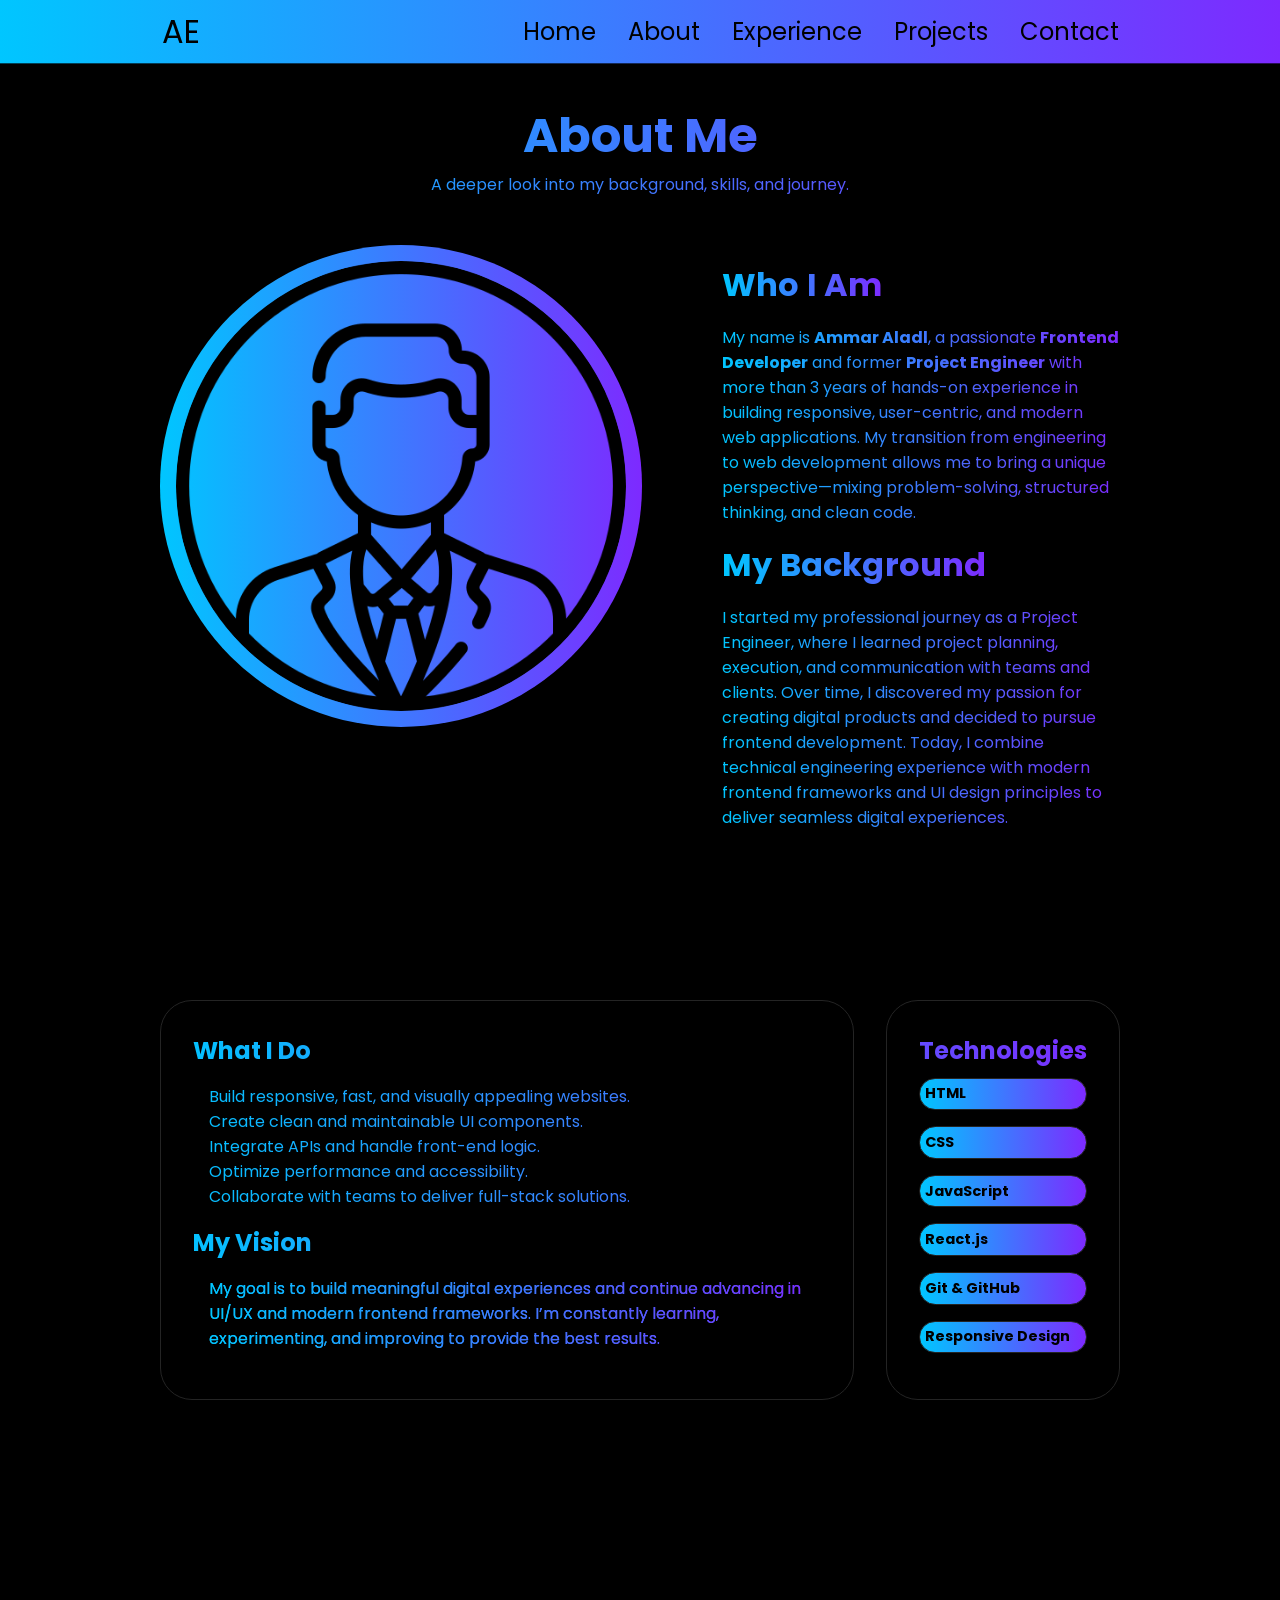
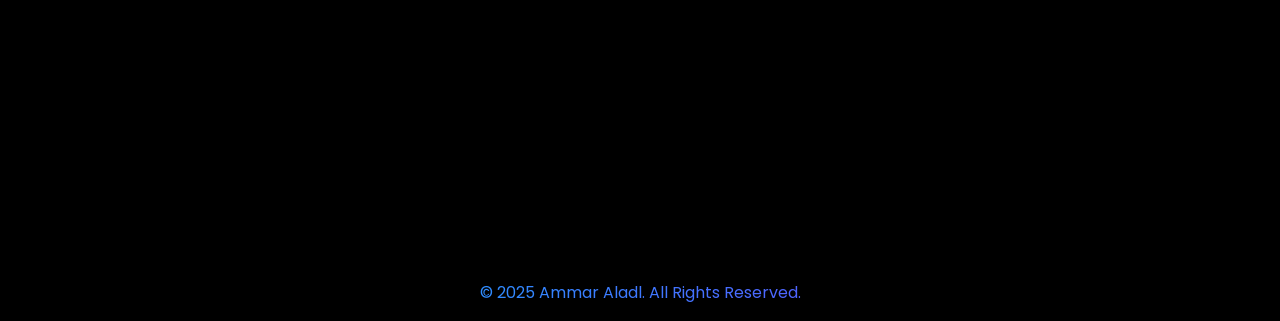
==== about.html @ 819f5580 "Add initial portfolio website files Added HTML pages for Home, About, Experience, Projects, and Cont" ====
<!DOCTYPE html>
<html lang="en">

<head>
    <meta charset="UTF-8" />
    <meta name="viewport" content="width=device-width, initial-scale=1.0" />
    <title>About Me - Ammar Aladl</title>
    <link rel="stylesheet" href="style.css" />
    <link rel="stylesheet" href="mediaqueries.css" />
</head>

<body>
    <nav id="desktop-nav">
        <div class="logo">AE</div>
        <div>
            <ul class="Nav-links">
                <li><a href="index.html">Home</a></li>
                <li><a href="about.html">About</a></li>
                <li><a href="Experience.html">Experience</a></li>
                <li><a href="Projects.html">Projects</a></li>
                <li><a href="Contact.html">Contact</a></li>
            </ul>
        </div>
    </nav>
    <nav id="hamburger-nav">
        <div class="logo">AE</div>
        <div class="hamburger-menu">
            <div class="hamburger-icon" onclick="toggleMenu()">
                <span></span>
                <span></span>
                <span></span>
            </div>

            <div class="menu-links">
                <li><a href="index.html" onclick="toggleMenu()">Home</a></li>
                <li><a href="about.html" onclick="toggleMenu()">About</a></li>
                <li><a href="Experience.html" onclick="toggleMenu()">Experience</a></li>
                <li><a href="Projects.html" onclick="toggleMenu()">Projects</a></li>
                <li><a href="Contact.html" onclick="toggleMenu()">Contact</a></li>
            </div>
        </div>
    </nav>

    <section id="about-page-1" class="about-full-page">
        <div class="about-header">
            <h1 class="title">About Me</h1>
            <p class="section__text__p1">A deeper look into my background, skills, and journey.</p>
        </div>

        <div class="about-wrapper">
            <div class="about-left">
                <img src="./assets/profile.png" alt="About Ammar" class="about-full-pic" />
            </div>

            <div class="about-right">
                <h2>Who I Am</h2>
                <p>
                    My name is <strong>Ammar Aladl</strong>, a passionate <strong>Frontend Developer</strong> and former
                    <strong>Project Engineer</strong> with more than 3 years of hands-on experience in building
                    responsive,
                    user-centric, and modern web applications. My transition from engineering to web development allows
                    me to bring a unique
                    perspective—mixing problem-solving, structured thinking, and clean code.
                </p>

                <h2>My Background</h2>
                <p>
                    I started my professional journey as a Project Engineer, where I learned project planning,
                    execution, and communication with
                    teams and clients. Over time, I discovered my passion for creating digital products and decided to
                    pursue frontend development.
                    Today, I combine technical engineering experience with modern frontend frameworks and UI design
                    principles to deliver seamless
                    digital experiences.
                </p>

            </div>
        </div>
    </section>
    <section class="about-page-2">
        <div class="about-wrapper-2">
            <div class="about-left-2">
                <h2>What I Do</h2>
                <ul class="about-list">
                    <li>Build responsive, fast, and visually appealing websites.</li>
                    <li>Create clean and maintainable UI components.</li>
                    <li>Integrate APIs and handle front-end logic.</li>
                    <li>Optimize performance and accessibility.</li>
                    <li>Collaborate with teams to deliver full-stack solutions.</li>
                </ul>
                <h2>My Vision</h2>
                <p class="about-p-1">
                    My goal is to build meaningful digital experiences and continue advancing in UI/UX and modern
                    frontend frameworks.
                    I’m constantly learning, experimenting, and improving to provide the best results.
                </p>
            </div>
            <div class="about-right-2">
                <h2>Technologies</h2>
                <div class="tech-grid">
                    <span class="span-tech">HTML</span>
                    <span class="span-tech">CSS</span>
                    <span class="span-tech">JavaScript</span>
                    <span class="span-tech">React.js</span>
                    <span class="span-tech">Git & GitHub</span>
                    <span class="span-tech">Responsive Design</span>
                </div>
            </div>
        </div>
    </section>

    <footer>
        <p>© 2025 Ammar Aladl. All Rights Reserved.</p>
    </footer>
    <script src=" script.js"></script>
</body>

</html>
---- style.css ----
/*General*/

@import url('https://fonts.googleapis.com/css2?family=Poppins:wght@300;400;500&display=swap');

* {
  margin: 0;
  padding: 0;
}

body {
  font-family: 'Poppins', sans-serif;
  background-color: #000;
}

html {
  scroll-behavior: smooth;
}

p {
  background: linear-gradient(90deg, #00c6ff 0%, #7d2aff 100%);
  -webkit-background-clip: text;
  background-clip: text;
  color: transparent;
  -webkit-text-fill-color: transparent;
}

/*transitions*/

a,
.button {
  transition: all 0.3s ease;
}

/*desktop nav*/

nav,
.Nav-links {
  display: flex;
}

nav {
  justify-content: space-around;
  align-items: center;
  height: 7vh;
  position: sticky;
  top: 0;
  z-index: 1000;
  background: linear-gradient(90deg, #00c6ff 0%, #7d2aff 100%);
  border-bottom: rgba(0, 0, 0, 0.668) 0.1rem solid;
}

.Nav-links {
  gap: 2rem;
  list-style: none;
  font-size: 1.5rem;
}

a {
  text-decoration: none;
  text-decoration-color: #e1e1e1c9;
  color: black;
}

a:hover {
  color: rgb(100, 100, 100);
  text-decoration-color: rgb(181, 181, 181);
}

.logo {
  font-size: 2rem;
}

.logo:hover {
  cursor: default;
}

/*Hamburger Menu*/

#hamburger-nav {
  display: none;
}

.hamburger-menu {
  position: relative;
  display: inline-block;
}

.hamburger-icon {
  display: flex;
  flex-direction: column;
  justify-content: space-between;
  height: 24px;
  width: 30px;
  cursor: pointer;
}

.hamburger-icon span {
  height: 2px;
  width: 100%;
  background-color: black;
  transition: all 0.3s ease-in-out;
}

.menu-links {
  position: absolute;
  top: 100%;
  right: 0;
  background: linear-gradient(90deg, #00c6ff 0%, #7d2aff 100%);
  width: fit-content;
  max-height: 0;
  overflow: hidden;
  transition: all 0.3s ease-in-out;
}

.menu-links a {
  display: block;
  padding: 10px;
  text-align: center;
  font-size: 1.5rem;
  color: black;
  text-decoration: none;
  transition: all 0.3s ease-in-out;
}

.menu-links a:hover {
  color: rgb(100, 100, 100);
  text-decoration-color: rgb(181, 181, 181);
}

.menu-links li {
  list-style: none;
}

.menu-links.open {
  max-height: 300px;
}

/* Hamburger Animation */
.hamburger-icon.open span:first-child {
  transform: rotate(45deg) translate(10px, 5px);
}

.hamburger-icon.open span:nth-child(2) {
  opacity: 0;
}

.hamburger-icon.open span:last-child {
  transform: rotate(-45deg) translate(10px, -5px);
}

/* Reset state */
.hamburger-icon span {
  transform: none;
  opacity: 1;
}

section {
  padding-top: 4vh;
  margin: 0 10rem;
  box-sizing: border-box;
  min-height: 100vh;
}

.section-container {
  display: flex;
}

#Home {
  display: flex;
  justify-content: center;
  align-items: center;
  gap: 5rem;
  height: fit-content;
}

.section__pic-container {
  width: 350px;
  height: 350px;
  display: flex;
  margin: 0 auto;
}


.section__text p {
  font-weight: 500;
  margin-left: 0.5rem;
}

.section__text__p1 {
  text-align: center;
}

.section__text__p2 {
  text-align: center;
  color: #e1e1e1c9;
}

.Name-title {
  font-size: 3rem;
  text-align: left;
  letter-spacing: 0.1rem;
  background: linear-gradient(90deg, #00c6ff 0%, #7d2aff 100%);
  -webkit-background-clip: text;
  background-clip: text;
  color: transparent;
  -webkit-text-fill-color: transparent;
}

.title {
  font-size: 3rem;
  text-align: center;
  background: linear-gradient(90deg, #00c6ff 0%, #7d2aff 100%);
  -webkit-background-clip: text;
  background-clip: text;
  color: transparent;
  -webkit-text-fill-color: transparent;
}

#socials-container {
  display: flex;
  justify-content: center;
  gap: 1rem;
  margin-top: 1rem;
}

.icon {
  cursor: pointer;
  height: 2rem;
  background: linear-gradient(90deg, #00c6ff 0%, #7d2aff 100%);
  border-radius: 50%;
  padding: 0.1rem;
}

.btn-container {
  display: flex;
  justify-content: center;
  gap: 1rem;
  margin-top: 1rem;
}

.btn {
  padding: 1rem;
  font-weight: 600;
  width: 8rem;
  border: none;
  border-radius: 2rem;
  cursor: pointer;
  transition: all 0.7s ease-in-out;
}

.btn-color-1,
.btn-color-2 {
  border: 0.1rem solid #e1e1e1c9;
}

.btn-color-1:hover,
.btn-color-2:hover {
  cursor: pointer;

}

.btn-color-1,
.btn-color-2:hover {
  background: linear-gradient(90deg, #00c6ff 0%, #7d2aff 100%);
  color: #e1e1e1c9;
}

.btn-color-1:hover {
  color: #e1e1e1c9;
  background-color: #000;
}

.btn-color-2 {
  background: none;
  color: #e1e1e1c9;
}

.btn-color-2:hover {
  border: 0.1rem solid #e1e1e1c9;
}

.btn-container {
  gap: 1rem;
}

.orb {
  width: 380px;
  height: 380px;
  border-radius: 50%;
  background: radial-gradient(circle at 30% 30%, #00c6ff, #7d2aff, #000);
  filter: blur(10px);
  box-shadow: 0 0 50px #7d2aff;
  animation: float 4s ease-in-out infinite alternate;
}

@keyframes float {
  from {
    transform: translateY(0);
  }

  to {
    transform: translateY(-50px);
  }
}


/*About Section*/

#about {
  position: relative;
}

.about-containers {
  gap: 2rem;
  margin-bottom: 2rem;
  margin-top: 2rem;
}

.about-details-container {
  justify-content: center;
  flex-direction: column;
}

.about-containers,
.about-details-container {
  display: flex;
}

.about-pic {
  border-radius: 50%;
  background: linear-gradient(90deg, #00c6ff 0%, #7d2aff 100%);

}

.arrow {
  position: absolute;
  right: 0.1rem;
  bottom: 5rem;
}

.details-container {
  padding: 1.5rem;
  flex: 1;
  background: transparent;
  border-radius: 2rem;
  border: rgb(163, 163, 163) 0.1rem solid;
  text-align: center;
}

.section-container {
  gap: 4rem;
  height: 80%;
}

.section__pic-container {
  height: 400px;
  width: 400px;
  margin: auto 0;
}

/*Experience Section*/

#Experience {
  position: relative;
}

.Experience-container {
  padding: 1.5rem;
  background: linear-gradient(90deg, #00c6ff 0%, #7d2aff 100%);
  color: #000;
  -webkit-text-fill-color: #000;
  border-radius: 2rem;
  border: rgb(163, 163, 163) 0.1rem solid;
  margin: 1rem 5rem;
  transition: transform 0.4s ease, box-shadow 0.4s ease, z-index 0s;
  position: relative;
  overflow: visible;
  transform-style: preserve-3d;
  transform: translateZ(0px);
}

.Experience-container:hover {
  transform: translateZ(60px) scale(1.05);
  box-shadow: 0 0 10px #e1e1e1c9;
  z-index: 10;
}

.hidden {
  overflow: hidden;
  transition: max-height 0.7s ease-in-out;
  z-index: 50;
  position: absolute;
  opacity: 0;
  pointer-events: none;
  transform: translatez(20px);
}

.expanded p {
  opacity: 1;
  width: 100%;
  margin-left: 10px;
  margin-top: 10px;
  color: #000;
  -webkit-text-fill-color: #000;
  pointer-events: auto;
  position: relative;
  transform: translateZ(0px);
  transition: opacity 0.7s ease-in-out, transform 0.7s ease-in-out;
}

.expanded h4 {
  opacity: 1;
  pointer-events: auto;
  position: relative;
  transform: translateZ(0px);
  transition: opacity 0.7s ease-in-out, transform 0.7s ease-in-out;
}

.toggle-time {
  display: flex;
  margin-top: 0.5rem;
  justify-content: space-between;
}

.timeline-date {
  font-style: italic;
  color: black;
}

.toggle-btn {
  display: inline-block;
  width: auto;
  height: auto;
  background: linear-gradient(90deg, #00c6ff 0%, #7d2aff 100%);
  color: black;
  padding: 0.6rem 1.2rem;
  border: none;
  border-radius: 1rem;
  cursor: pointer;
  font-size: 1rem;
}

/*Projects Section*/

#Projects {
  position: relative;
}

.project-card-container {
  display: flex;
  justify-content: center;
  gap: 3rem;
  margin-top: 1rem;
}

.project-card-title {
  width: 260px;
  height: 220px;
  perspective: 1000px;
}

.project-card-Inner {
  width: 100%;
  height: 100%;
  transition: transform 0.7s;
  transform-style: preserve-3d;
  position: relative;
}

.project-card-title:hover .project-card-Inner {
  transform: rotateY(180deg);
  box-shadow: 0 0 20px #e1e1e1c9;
  border-radius: 2rem;
}

.flip-card-front,
.flip-card-back {
  position: absolute;
  border-radius: 2rem;
  gap: 0.2rem;
  width: 100%;
  height: 100%;
  backface-visibility: hidden;
  display: flex;
  flex-direction: column;
  justify-content: center;
  align-items: center;
  background: linear-gradient(90deg, #00c6ff 0%, #7d2aff 100%);
}

.flip-card-back {
  transform: rotateY(180deg);
}

.flip-card-text {
  width: auto;
  margin: 1rem 1.2rem 0.8rem 2.2rem;
  color: black;
}

/* Project image */

.pic-project {
  height: 120px;
  width: 120px;
  object-fit: cover;
}

/* Project title */
.Project-header {
  text-align: center;
  font-weight: bolder;
  margin: 0 1rem;
}

/* Buttons */
.Project-btn {
  display: flex;
  gap: 1rem;
  justify-content: center;
}

.Project-btn button,
.Project-btn a {
  padding: 0.7rem;
  border-radius: 2rem;
  border: 0.1rem solid black;
  color: black;
  cursor: pointer;
  transition: 0.3s;
  font-size: 0.8rem;
  width: fit-content;
}

.Project-btn button:hover,
.Project-btn a:hover {
  background: black;
  color: white;
  transform: scale(1.05);
}

/*Contact Section*/

#Contact {
  display: flex;
  justify-content: center;
  flex-direction: column;
}

.contact-info-upper-container {
  justify-content: center;
  display: flex;
  border-radius: 1.5rem;
  border: #242424 solid 0.1rem;
  padding: 0.5rem;
  margin: 2rem auto;
}

.contact-info-container {
  display: flex;
  align-items: center;
  justify-content: center;
  gap: 0.5rem;
  margin: 1rem;
}

.contact-info-container img {
  border-radius: 50%;
  padding: 0.1rem;
}

/*footer*/

footer {
  padding: 1rem;
  text-align: center;
}

/*About.html Page */

.about-wrapper {
  display: flex;
  margin: 3rem auto;
  gap: 5rem;
}



.about-full-pic {
  border-radius: 50%;
  transition: transform 0.7s ease-in-out;
  width: 50vh;
  height: 50vh;
  padding: 1rem;
  background: linear-gradient(90deg, #00c6ff 0%, #7d2aff 100%);

}

.about-right h2 {
  margin: 1rem 0;
  font-size: 2rem;
  letter-spacing: 0.2px;
  display: inline-block;
  background: linear-gradient(90deg, #00c6ff 0%, #7d2aff 100%);
  -webkit-background-clip: text;
  background-clip: text;
  color: transparent;
  -webkit-text-fill-color: transparent;
}

.about-full-pic:hover {
  transform: scale(1.1);
}

.about-left:hover {
  transform: scale(1.1);
}

/*the second half of about page*/

.about-wrapper-2 {
  display: flex;
  gap: 2rem;
  width: fit-content;
  max-height: fit-content;
  background: linear-gradient(90deg, #00c6ff 0%, #7d2aff 100%);
  -webkit-background-clip: text;
  background-clip: text;
  color: transparent;
  -webkit-text-fill-color: transparent;
  margin-bottom: 4rem;
}

.about-left-2 {
  border: #242424 solid 0.1rem;
  padding: 2rem;
  border-radius: 2rem;
}

.about-list {
  margin: 1rem;

}

.about-right-2 {
  border: #242424 solid 0.1rem;
  padding: 2rem;
  border-radius: 2rem;
}

.about-p-1 {
  margin: 1rem;
}

.tech-grid {
  display: flex;
  flex-direction: column;
  gap: 1rem;
  margin-top: 0.6rem;
}

.span-tech {
  border: #242424 solid 0.1rem;
  box-shadow: 0 4px 10px rgba(0, 0, 0, 0.2);
  padding: 0.3rem;
  border-radius: 2rem;
  font-size: 0.9rem;
  font-weight: bolder;
  background: linear-gradient(90deg, #00c6ff 0%, #7d2aff 100%);
  color: black;
  -webkit-text-fill-color: black;
  transition: transform 0.7s ease-in-out;
}

.span-tech:hover {
  background: linear-gradient(90deg, #00c6ff 0%, #7d2aff 100%);
  -webkit-background-clip: text;
  background-clip: text;
  color: transparent;
  -webkit-text-fill-color: transparent;
  transform: scale(1.1);
}
---- mediaqueries.css ----
/* ----------------------------- */
/*   MEDIA QUERIES (RESPONSIVE)  */
/* ----------------------------- */

/* Large Tablets & Small Laptops */
@media (max-width: 1200px) {
  section {
    margin: 0 5rem;
  }

  .project-card-container {
    gap: 2rem;
  }

  .pic-project {
    width: 220px;
    height: 220px;
  }
}

/* Tablets */
@media (max-width: 992px) {

  /* Switch to hamburger menu */
  #desktop-nav {
    display: none;
  }

  #hamburger-nav {
    display: flex;
    justify-content: space-between;
    align-items: center;
    padding: 1rem 2rem;
    position: sticky;
    height: 5vh;
    top: 0;
    z-index: 1000;
    background: linear-gradient(90deg, #00c6ff 0%, #7d2aff 100%);
    border-bottom: 0.1rem solid rgba(0, 0, 0, 0.3);
  }

  section {
    margin: 0 4rem;
  }

  /* Stack home section */
  #Home {
    flex-direction: column;
    text-align: center;
    gap: 2rem;
  }

  #about-page {
    display: flex;
    flex-direction: column;
    text-align: center;
    gap: 2rem;
  }

  .section__pic-container {
    width: fit-content;
    margin: 0 auto 2rem;
  }

  /* About section */
  .section-container {
    flex-direction: column;
    gap: 2rem;
  }

  .about-containers {
    flex-direction: column;
  }

  .Experience-container {
    margin: 1rem 2rem;
  }

  .arrow {
    display: none;
  }

}

/* Mobile */
@media (max-width: 768px) {
  section {
    margin: 0 2rem;
  }

  .title {
    font-size: 2.3rem;
  }

  .project-card-container {
    flex-direction: column;
    align-items: center;
  }

  .about-wrapper {
    flex-direction: column;
    align-items: center;
    gap: 2rem;
  }

  h2 {
    text-align: center;
  }

  .orb {
    display: none;
  }

  .about-left {
    width: fit-content;
    height: 46vw;
  }

  .about-full-pic {
    width: auto;
    height: 46vw;
  }

  .about-wrapper-2 {
    flex-direction: column;
    align-items: center;
    gap: 2rem;
  }

  .about-left-2 {
    width: fit-content;
    height: fit-content;
  }

  .project-card-title {
    max-width: 360px;
  }

  .pic-project {
    width: 100%;
    height: auto;
  }

  .Experience-container {
    margin: 1rem 0;
  }

  .section__pic-container {
    width: auto;
    height: 46vw;
    justify-content: center;
  }

  .contact-info-upper-container {
    flex-direction: column;
  }

  .arrow {
    display: none;
  }

  .toggle-btn {
    margin-left: 0;
    display: flex;
    flex-direction: column;
  }

  footer {
    height: 10vh;
    padding: 2rem;
  }

  .Nav-links {
    flex-direction: column;
    gap: 0.5rem;
    align-items: center;
  }

  .pic-project {
    height: 120px;
    width: 120px;
    object-fit: cover;
  }
}

/* Small Mobile (most phones) */
@media (max-width: 480px) {
  section {
    margin: 0 1rem;
  }

  .title {
    font-size: 2rem;
  }

  .arrow {
    display: none;
  }

  .section__text__p2 {
    font-size: 1.3rem;
  }

  .toggle-btn {
    align-self: center;
    margin-left: 0;
    flex-direction: column;
  }


  .btn-container {
    flex-direction: column;
    width: 100%;
  }

  .btn {
    width: 100%;
  }

  .project-card-title {
    padding: 1.2rem;
  }

  footer p {
    font-size: 0.9rem;
  }
}

/* Small Small Mobile (most phones) */
@media (max-width: 150px) {
  section {
    margin: 0 1rem;
  }

  .title {
    font-size: 0.7rem;
  }

  .arrow {
    display: none;
  }

  .toggle-btn {
    align-self: center;
    margin-left: 0;
  }

}
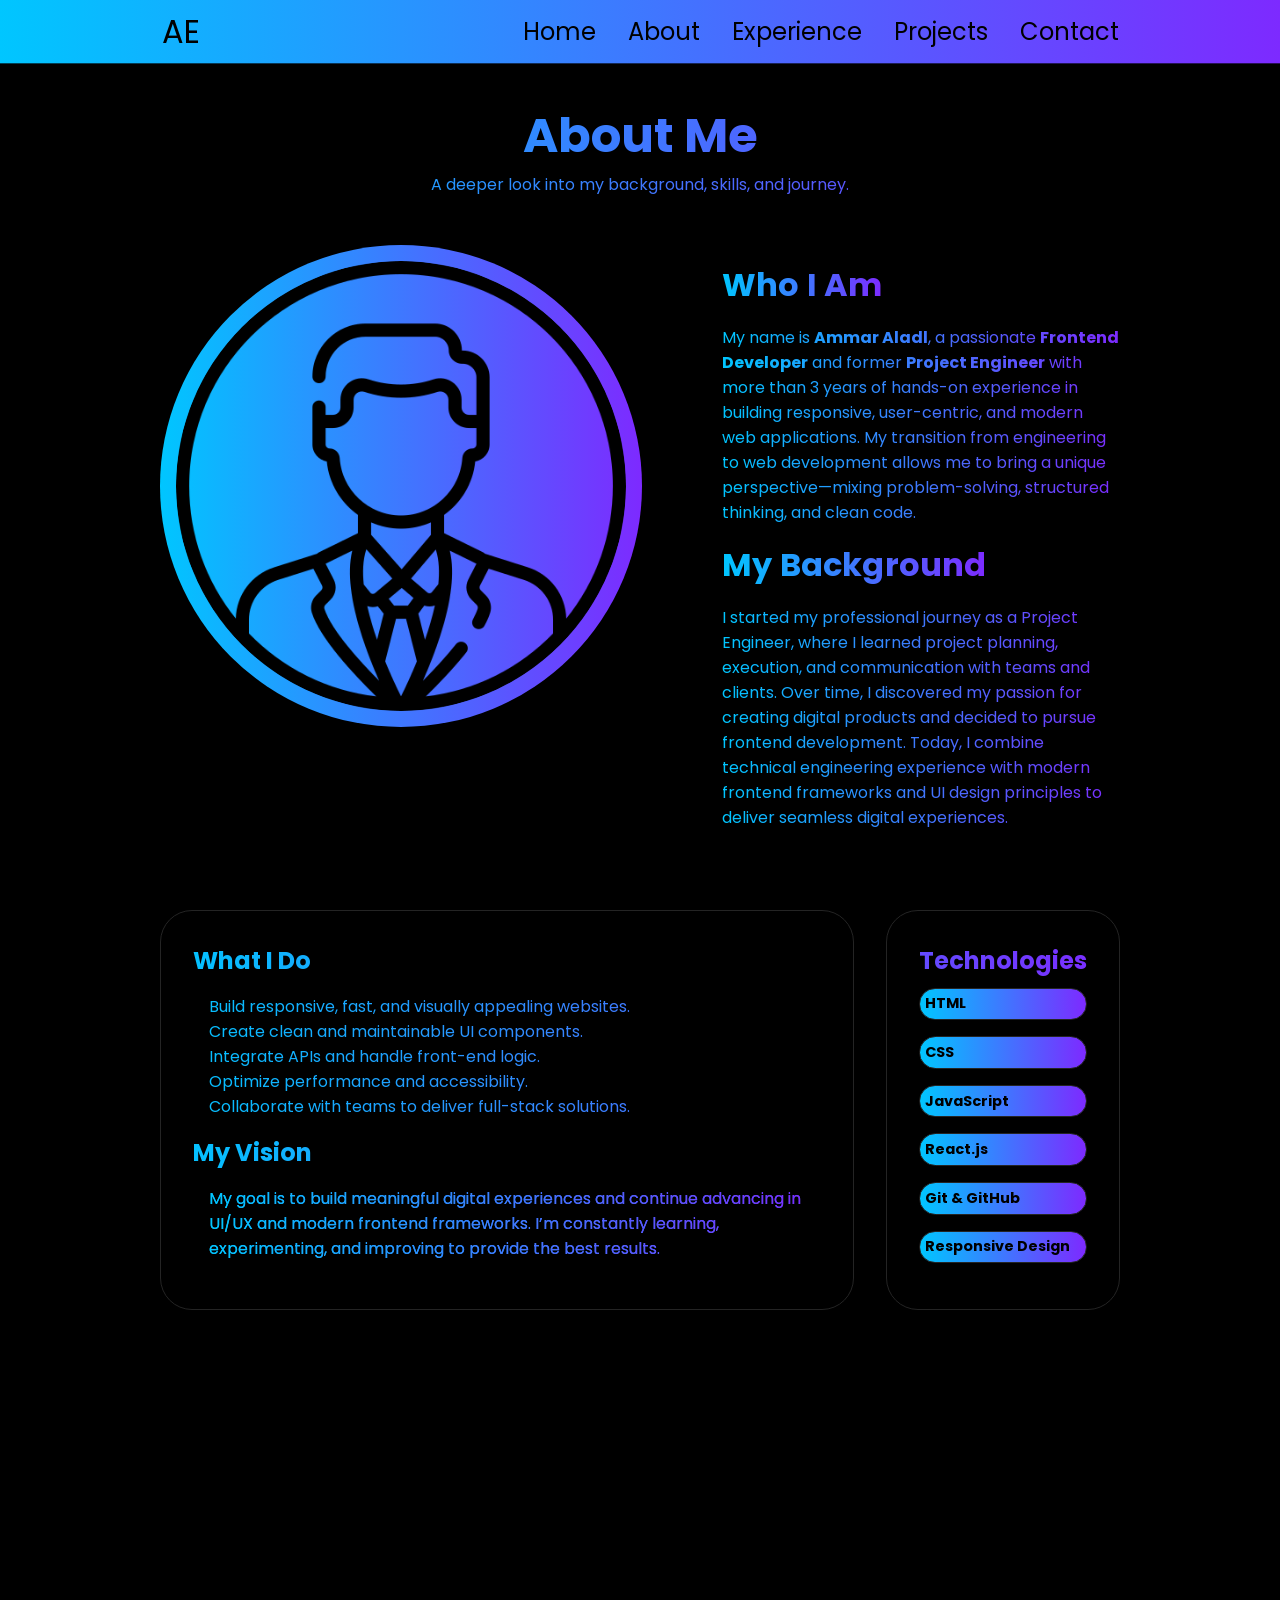
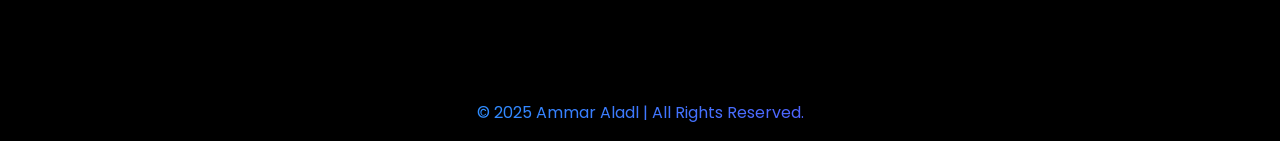
==== commit 89398406: "Commit" ====
--- a/about.html
+++ b/about.html
@@ -110,7 +110,7 @@
     </section>
 
     <footer>
-        <p>© 2025 Ammar Aladl. All Rights Reserved.</p>
+        <p>© 2025 Ammar Aladl | All Rights Reserved.</p>
     </footer>
     <script src=" script.js"></script>
 </body>
--- a/style.css
+++ b/style.css
@@ -70,10 +70,6 @@
   font-size: 2rem;
 }
 
-.logo:hover {
-  cursor: default;
-}
-
 /*Hamburger Menu*/
 
 #hamburger-nav {
@@ -158,7 +154,7 @@
   padding-top: 4vh;
   margin: 0 10rem;
   box-sizing: border-box;
-  min-height: 100vh;
+  min-height: 90vh;
 }
 
 .section-container {
@@ -196,8 +192,9 @@
 }
 
 .Name-title {
+  text-align: center;
+  justify-content: center;
   font-size: 3rem;
-  text-align: left;
   letter-spacing: 0.1rem;
   background: linear-gradient(90deg, #00c6ff 0%, #7d2aff 100%);
   -webkit-background-clip: text;
@@ -448,8 +445,9 @@
 
 .project-card-container {
   display: flex;
-  justify-content: center;
-  gap: 3rem;
+  flex-wrap: wrap;
+  justify-content: center;
+  gap: 1rem;
   margin-top: 1rem;
 }
 
@@ -507,6 +505,7 @@
 }
 
 /* Project title */
+
 .Project-header {
   text-align: center;
   font-weight: bolder;
@@ -514,6 +513,7 @@
 }
 
 /* Buttons */
+
 .Project-btn {
   display: flex;
   gap: 1rem;
--- a/mediaqueries.css
+++ b/mediaqueries.css
@@ -9,12 +9,15 @@
   }
 
   .project-card-container {
-    gap: 2rem;
+    margin-top: 1rem;
+    display: flex;
+
+    align-items: center;
   }
 
   .pic-project {
-    width: 220px;
-    height: 220px;
+    width: auto;
+    height: 120px;
   }
 }
 
@@ -45,7 +48,6 @@
 
   /* Stack home section */
   #Home {
-    flex-direction: column;
     text-align: center;
     gap: 2rem;
   }
@@ -68,6 +70,16 @@
     gap: 2rem;
   }
 
+  .about-wrapper {
+    display: flex;
+    flex-direction: column;
+  }
+
+  .about-left {
+    display: flex;
+    justify-content: center;
+  }
+
   .about-containers {
     flex-direction: column;
   }
@@ -80,6 +92,24 @@
     display: none;
   }
 
+  .project-card-container {
+    margin-top: 1rem;
+    display: flex;
+    flex-wrap: wrap;
+    align-items: center;
+  }
+
+  .pic-project {
+    height: 120px;
+    width: auto;
+    object-fit: cover;
+  }
+
+  footer {
+    height: 2vh;
+    padding: 2rem;
+  }
+
 }
 
 /* Mobile */
@@ -136,13 +166,8 @@
     max-width: 360px;
   }
 
-  .pic-project {
-    width: 100%;
-    height: auto;
-  }
-
   .Experience-container {
-    margin: 1rem 0;
+    margin: 1rem auto;
   }
 
   .section__pic-container {
@@ -160,9 +185,9 @@
   }
 
   .toggle-btn {
-    margin-left: 0;
-    display: flex;
-    flex-direction: column;
+    display: flex;
+    flex-direction: column;
+    width: fit-content;
   }
 
   footer {
@@ -203,18 +228,13 @@
 
   .toggle-btn {
     align-self: center;
-    margin-left: 0;
-    flex-direction: column;
+    width: fit-content;
+    font-size: small;
   }
 
 
   .btn-container {
-    flex-direction: column;
-    width: 100%;
-  }
-
-  .btn {
-    width: 100%;
+    align-items: center;
   }
 
   .project-card-title {
@@ -240,9 +260,4 @@
     display: none;
   }
 
-  .toggle-btn {
-    align-self: center;
-    margin-left: 0;
-  }
-
 }
